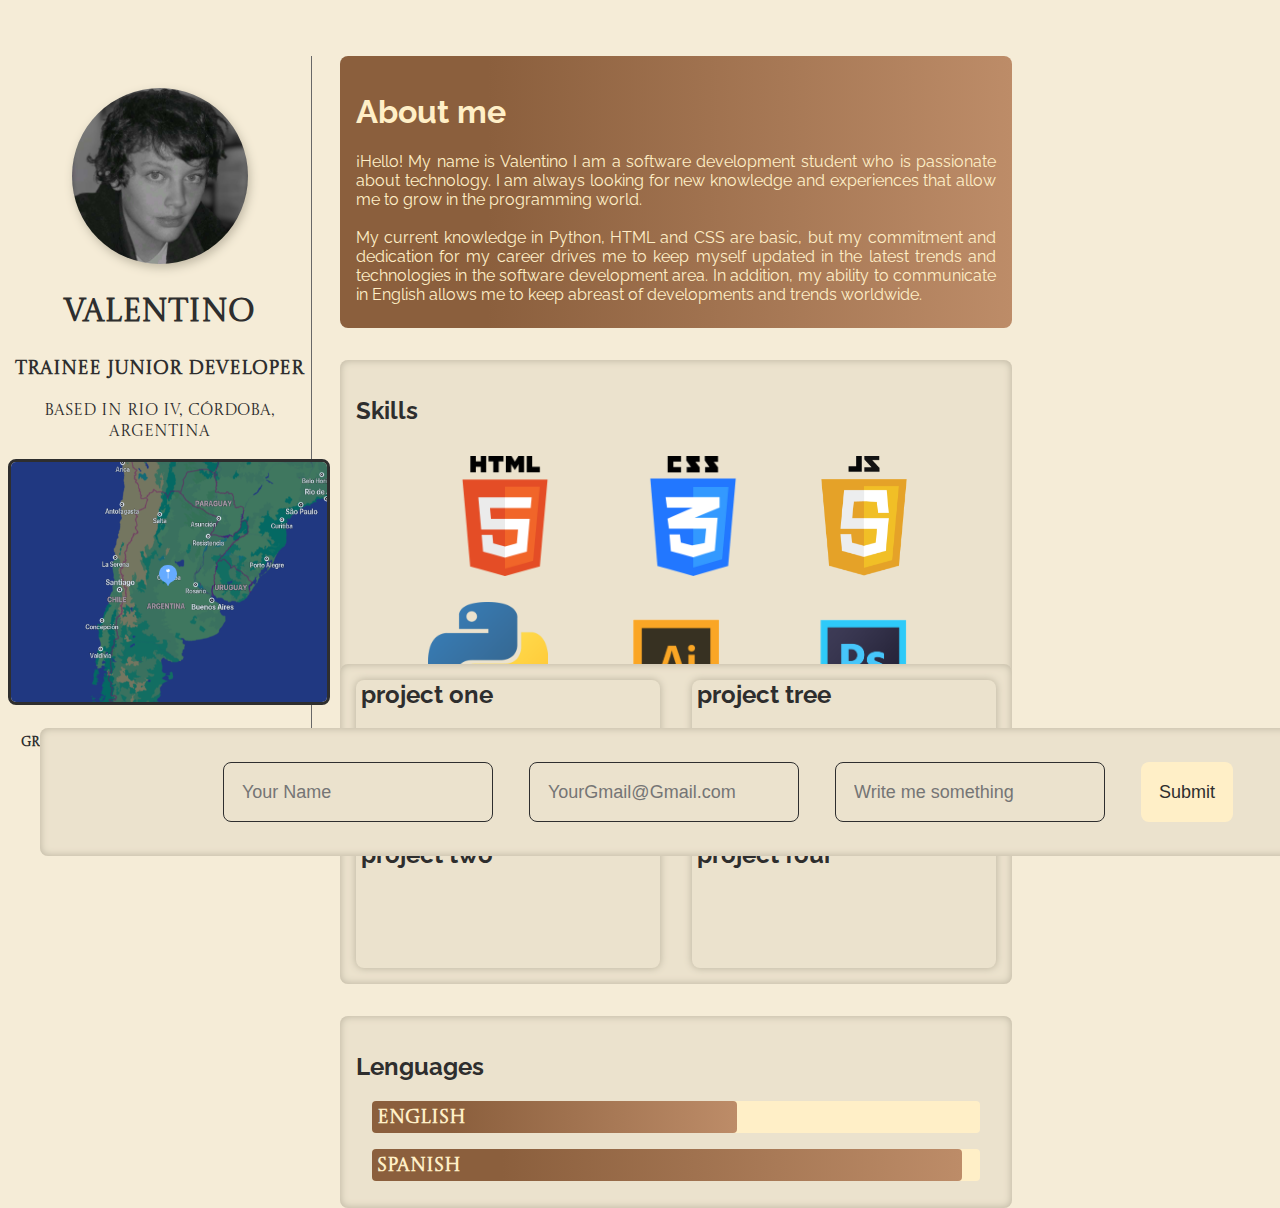
==== index.html @ 0ea02f05 "first commit" ====
<!DOCTYPE html>
<html lang="en">
<head>
    <meta charset="UTF-8">
    <link rel="stylesheet" href="estilo.css">
    <meta http-equiv="X-UA-Compatible" content="IE=edge">
    <meta name="viewport" content="width=device-width, initial-scale=1.0">
    <title>Document</title>
</head>
<body>
    <section class="principal-sections left-section">
        <img src="img/unafotomia.jpeg" class="foto-mia">
        <h1>Valentino</h1>
        <h3>trainee junior developer</h3>
        <p>based in Rio IV, Córdoba, Argentina</p>
        <img src="img/ubication.png" class="wtfisriocuarto">
        <h5>graduated from Leonardo Da Vinci high school</h5>
    </section>
    <section class="principal-sections right-section">
        <div class="principal-cards">
            <div class="cards card1">
                <h1>About me</h1>
                <p>
                    ¡Hello! My name is Valentino I am a software development student who is passionate about technology. 
                    I am always looking for new knowledge and experiences that allow me to grow in the programming world.<br><br>

                    My current knowledge in Python, HTML and CSS are basic, but my commitment and dedication for my career 
                    drives me to keep myself updated in the latest trends and technologies in the software development area. 
                    In addition, my ability to communicate in English allows me to keep abreast of developments and trends worldwide.
                </p>
            </div>
            <div class="cards card2">
                <h2>Skills</h2>
                <div class="skills">
                    <img src="img/logo_html5.png">
                    <img src="img/logo_css3.png">
                    <img src="img/logo_js.png">
                </div>
                <div class="skills">
                    <img src="img/logo_py.png">
                    <img src="img/logo_ai.png">
                    <img src="img/logo_ps.png">
                </div>
            </div>
            <div class="cards card3">
                <div>
                    <div class="project">
                        <h2>project one</h2>
                    </div>
                    <div class="project">
                        <h2>project two</h2>
                    </div>
                </div>
                <div>
                    <div class="project">
                        <h2>project tree</h2>
                    </div>
                    <div class="project">
                        <h2>project four</h2>
                    </div>
                </div>
            </div>
            <div class="cards card4">
                <h2>Lenguages</h2>
                <div class="barra"> 
                    <div class="contenido-barra-ingles"> <h3>English</h3> </div>
                </div>
                <div class="barra"> 
                    <div class="contenido-barra-español">  <h3>Spanish</h3> </div>
                </div>
            </div>
        </div>
    </section>

    <form class="cards contacto">

            <input type="text" class="cajitas" required placeholder="Your Name">

            <input type="email" class="cajitas" required placeholder="YourGmail@Gmail.com">

            <input type="text"  class="cajitas" required placeholder="Write me something">

            <input type="submit" class="cajitas submit" value="Submit">

    </form>

</body>
</html>
---- estilo.css ----
@import url('https://fonts.googleapis.com/css2?family=Castoro+Titling&family=Raleway&display=swap');

:root{
    --main-color: #8B5F3D;
    --light-main-color: #bd8c68;

    --background-color: #F5ECD7;
    --cards-background-color: #ebe2cd;

    --contrast-font-color: #2E2E2E;
    --light-font-color: #ffefc7;

    --box-shadow-color: #c2baa6;
} 

html{
    background: var(--background-color);
    color: var(--contrast-font-color);
    font-family: 'Castoro Titling', cursive;
}
.body{
    display: flex;
}

.principal-sections{
    height: 50em;
}

.left-section{
    float: left;
    width: 24%;
    align-items: center;
    text-align: center;
    margin-top: 3em;
    border-right: solid 1px rgb(104, 104, 104);
}

.foto-mia{
    height: 11em;
    width: auto;
    margin: 2em 0em 0em 0em;
    border-radius: 100%;
    filter: drop-shadow(2px 4px 5px var(--box-shadow-color));
}

.wtfisriocuarto{
    height: 15em;
    width: auto;
    border-radius: 8px;
    border: solid 3px var(--contrast-font-color);

}


.right-section{
    float: right;
    width: 75%;
    display: flex;
    padding: 2em 0em 0em 0em;
}

.cards{
    font-family: 'Raleway', sans-serif;
    margin: 1em;
    float: inline-start;
    background: var(--cards-background-color);
    border-radius: 8px;
    padding: 1em;
    /* inset | offset-x | offset-y | blur-radius | spread-radius | color */
    box-shadow: inset 0px 0px 7px 1px var(--box-shadow-color);
}

.card1{
    width: 40em;
    height: 15em;
    color:var(--light-font-color);
    text-align: justify;
    background: linear-gradient(90deg, var(--main-color) 22%, var(--light-main-color) 100%); 
    box-shadow: none;
}

.card2{
    width: 40em;
    height: 23em;

}

.skills{
    justify-content: center;
    align-items: center;
    text-align: center;
}

.card2 img{
    height: 120px;
    width: auto;
    margin: 0.7em 2em;
}

.card3{
    width: 40em;
    height: 18em;
    margin-top: -7em;
    display: flex;
    justify-content: center;
    align-items: center;
}

.project h2{
    margin: 5px 5px;
}
.project{
    box-shadow: 0px 0px 7px 1px var(--box-shadow-color);
    border-radius: 8px;
    height: 8em;
    width: 19em;
    margin: 2em 1em;

}

.card4{
    width: 40em;
    height: 10em;
}

.barra{
    font-family: 'Castoro Titling', cursive;
    color: var(--light-font-color);
    height: 2em;
    padding: 0px;
    margin: 1em;
    border-radius: 4px;
    background: var(--light-font-color);
}

.contenido-barra-ingles h3{
    margin: 0px;
    padding: 5px;
}

.contenido-barra-ingles{
    margin: 0px;
    height: 100%;
    width: 60%;
    background: var(--light-font-color);
    background: linear-gradient(90deg, var(--main-color) 22%, var(--light-main-color) 100%);
    border-radius: 4px;
}

.contenido-barra-español h3{
    margin: 0px;
    padding: 5px;
}

.contenido-barra-español{
    margin: 0px;
    height: 100%;
    width: 97%;
    background: var(--light-font-color);
    background: linear-gradient(90deg, var(--main-color) 22%, var(--light-main-color) 100%);
    border-radius: 4px;
}

.cajitas{
    border: solid 0.1px var(--contrast-font-color);
    border-radius: 8px;
    background: none;
    padding: 1em;
    margin: 1em 1em;
    color: var(--contrast-font-color);
    font-size: 18px;
}

.cajitas:focus{
    color:black;
    background-color: white;
}

.submit{
    border: none;
    background: var(--light-font-color);
}

.submit:hover{
    transform: scale(1.1);
}

.contacto{
    display: flex;
    width: 84em;
    height: 6em;
    margin: -8em 0em 0em 2em;
    justify-content: center;
}
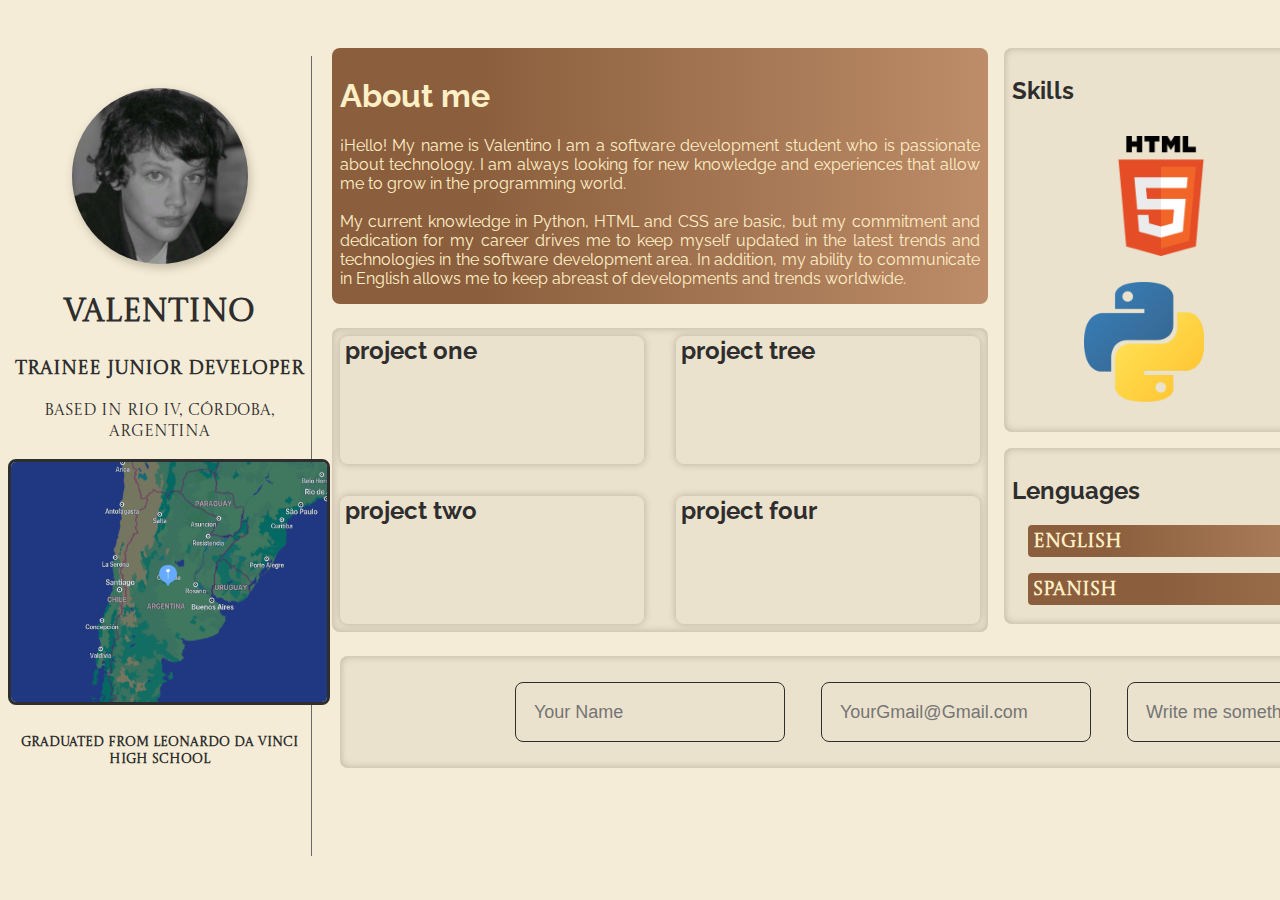
==== commit 428e4ea6: "re-organizacion de las tarjetas con dos nuevos contenedores 'separador-superior' y 'separador-inferi" ====
--- a/index.html
+++ b/index.html
@@ -1,5 +1,6 @@
 <!DOCTYPE html>
 <html lang="en">
+
 <head>
     <meta charset="UTF-8">
     <link rel="stylesheet" href="estilo.css">
@@ -7,6 +8,7 @@
     <meta name="viewport" content="width=device-width, initial-scale=1.0">
     <title>Document</title>
 </head>
+
 <body>
     <section class="principal-sections left-section">
         <img src="img/unafotomia.jpeg" class="foto-mia">
@@ -18,71 +20,87 @@
     </section>
     <section class="principal-sections right-section">
         <div class="principal-cards">
-            <div class="cards card1">
-                <h1>About me</h1>
-                <p>
-                    ¡Hello! My name is Valentino I am a software development student who is passionate about technology. 
-                    I am always looking for new knowledge and experiences that allow me to grow in the programming world.<br><br>
+            <div class="separador separador-superior">
+                <div class="cards card1">
+                    <h1>About me</h1>
+                    <p>
+                        ¡Hello! My name is Valentino I am a software development student who is passionate about technology.
+                        I am always looking for new knowledge and experiences that allow me to grow in the programming
+                        world.<br><br>
 
-                    My current knowledge in Python, HTML and CSS are basic, but my commitment and dedication for my career 
-                    drives me to keep myself updated in the latest trends and technologies in the software development area. 
-                    In addition, my ability to communicate in English allows me to keep abreast of developments and trends worldwide.
-                </p>
-            </div>
-            <div class="cards card2">
-                <h2>Skills</h2>
-                <div class="skills">
-                    <img src="img/logo_html5.png">
-                    <img src="img/logo_css3.png">
-                    <img src="img/logo_js.png">
+                        My current knowledge in Python, HTML and CSS are basic, but my commitment and dedication for my
+                        career
+                        drives me to keep myself updated in the latest trends and technologies in the software development
+                        area.
+                        In addition, my ability to communicate in English allows me to keep abreast of developments and
+                        trends worldwide.
+                    </p>
                 </div>
-                <div class="skills">
-                    <img src="img/logo_py.png">
-                    <img src="img/logo_ai.png">
-                    <img src="img/logo_ps.png">
-                </div>
-            </div>
-            <div class="cards card3">
-                <div>
-                    <div class="project">
-                        <h2>project one</h2>
+                <div class="cards card2">
+                    <h2>Skills</h2>
+                    <div class="skills">
+                        <img src="img/logo_html5.png">
+                        <img src="img/logo_css3.png">
+                        <img src="img/logo_js.png">
                     </div>
-                    <div class="project">
-                        <h2>project two</h2>
-                    </div>
-                </div>
-                <div>
-                    <div class="project">
-                        <h2>project tree</h2>
-                    </div>
-                    <div class="project">
-                        <h2>project four</h2>
+                    <div class="skills">
+                        <img src="img/logo_py.png">
+                        <img src="img/logo_ai.png">
+                        <img src="img/logo_ps.png">
                     </div>
                 </div>
             </div>
-            <div class="cards card4">
-                <h2>Lenguages</h2>
-                <div class="barra"> 
-                    <div class="contenido-barra-ingles"> <h3>English</h3> </div>
+            <div class="separador separador-inferior">
+                <div class="cards card3">
+                    <div>
+                        <div class="project">
+                            <h2>project one</h2>
+                        </div>
+                        <div class="project">
+                            <h2>project two</h2>
+                        </div>
+                    </div>
+                    <div>
+                        <div class="project">
+                            <h2>project tree</h2>
+                        </div>
+                        <div class="project">
+                            <h2>project four</h2>
+                        </div>
+                    </div>
                 </div>
-                <div class="barra"> 
-                    <div class="contenido-barra-español">  <h3>Spanish</h3> </div>
+                <div class="cards card4">
+                    <h2>Lenguages</h2>
+                    <div class="barra">
+                        <div class="contenido-barra-ingles">
+                            <h3>English</h3>
+                        </div>
+                    </div>
+                    <div class="barra">
+                        <div class="contenido-barra-español">
+                            <h3>Spanish</h3>
+                        </div>
+                    </div>
                 </div>
             </div>
+
+            <form class="cards contacto">
+
+                <input type="text" class="cajitas" required placeholder="Your Name">
+
+                <input type="email" class="cajitas" required placeholder="YourGmail@Gmail.com">
+
+                <input type="text" class="cajitas" required placeholder="Write me something">
+
+                <input type="submit" class="cajitas submit" value="Submit">
+
+            </form>
         </div>
+
     </section>
 
-    <form class="cards contacto">
 
-            <input type="text" class="cajitas" required placeholder="Your Name">
-
-            <input type="email" class="cajitas" required placeholder="YourGmail@Gmail.com">
-
-            <input type="text"  class="cajitas" required placeholder="Write me something">
-
-            <input type="submit" class="cajitas submit" value="Submit">
-
-    </form>
 
 </body>
+
 </html>--- a/estilo.css
+++ b/estilo.css
@@ -55,19 +55,28 @@
 .right-section{
     float: right;
     width: 75%;
-    display: flex;
     padding: 2em 0em 0em 0em;
 }
 
 .cards{
     font-family: 'Raleway', sans-serif;
-    margin: 1em;
+    margin: 0.5em;
     float: inline-start;
     background: var(--cards-background-color);
     border-radius: 8px;
-    padding: 1em;
+    padding: 0.5em;
     /* inset | offset-x | offset-y | blur-radius | spread-radius | color */
     box-shadow: inset 0px 0px 7px 1px var(--box-shadow-color);
+}
+
+.separador-superior{
+    display: flex;
+    float: inline-start;
+}
+
+.separador-inferior{
+    display: flex;
+    float: inline-start;
 }
 
 .card1{
@@ -189,7 +198,7 @@
     display: flex;
     width: 84em;
     height: 6em;
-    margin: -8em 0em 0em 2em;
+    margin: 1em;
     justify-content: center;
 }
 
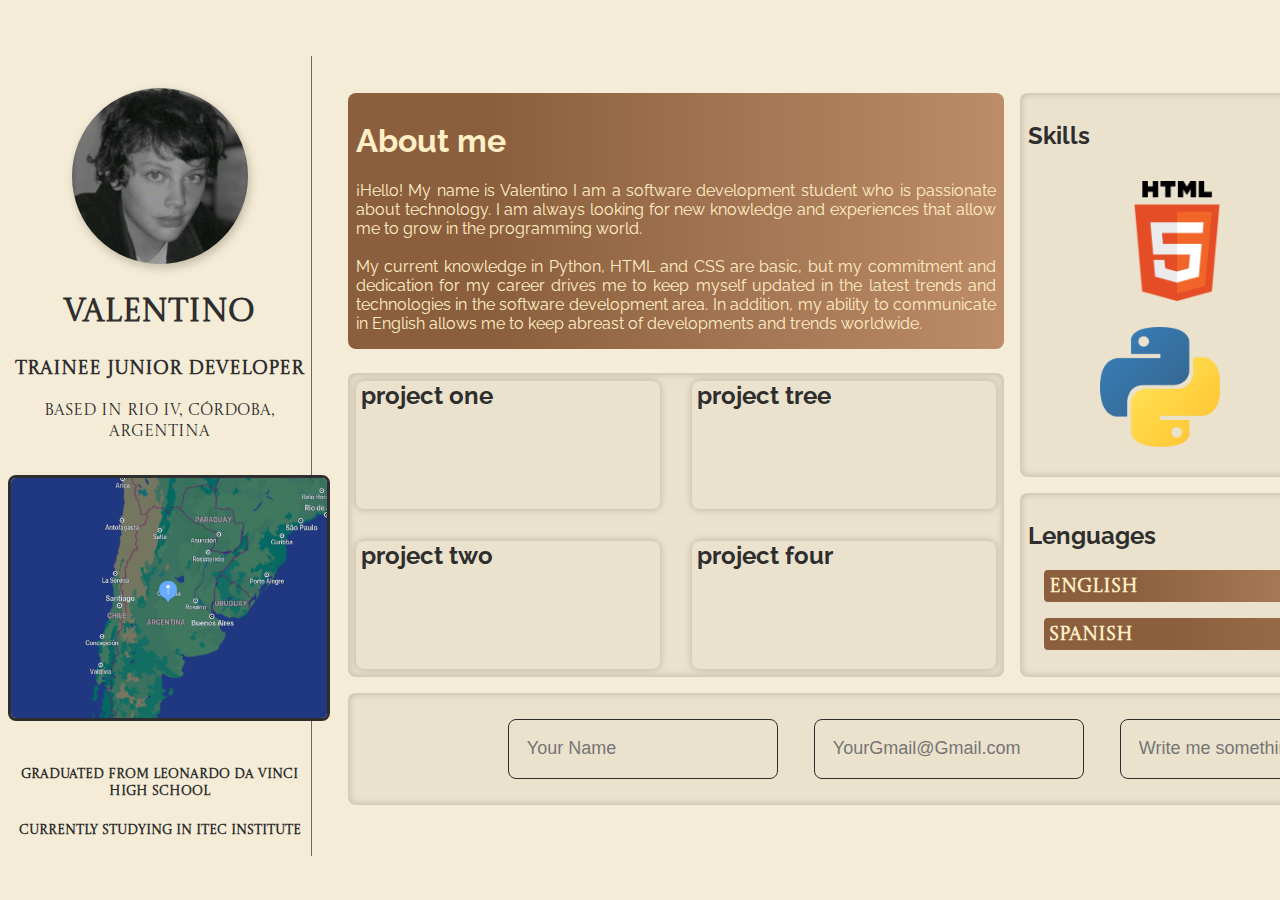
==== commit 51a2417b: "new info in header" ====
--- a/index.html
+++ b/index.html
@@ -3,7 +3,7 @@
 
 <head>
     <meta charset="UTF-8">
-    <link rel="stylesheet" href="estilo.css">
+    <link rel="stylesheet" href="estilos/estilo_index.css">
     <meta http-equiv="X-UA-Compatible" content="IE=edge">
     <meta name="viewport" content="width=device-width, initial-scale=1.0">
     <title>Document</title>
@@ -17,6 +17,7 @@
         <p>based in Rio IV, Córdoba, Argentina</p>
         <img src="img/ubication.png" class="wtfisriocuarto">
         <h5>graduated from Leonardo Da Vinci high school</h5>
+        <h5>currently studying in ITEC institute</h5>
     </section>
     <section class="principal-sections right-section">
         <div class="principal-cards">
--- a/estilos/estilo_index.css
+++ b/estilos/estilo_index.css
@@ -0,0 +1,208 @@
+@import url('https://fonts.googleapis.com/css2?family=Castoro+Titling&family=Raleway&display=swap');
+
+:root{
+    --main-color: #8B5F3D;
+    --light-main-color: #bd8c68;
+
+    --background-color: #F5ECD7;
+    --cards-background-color: #ebe2cd;
+
+    --contrast-font-color: #2E2E2E;
+    --light-font-color: #ffefc7;
+
+    --box-shadow-color: #c2baa6;
+} 
+
+html{
+    background: var(--background-color);
+    color: var(--contrast-font-color);
+    font-family: 'Castoro Titling', cursive;
+}
+.body{
+    display: flex;
+}
+
+.principal-sections{
+    height: 50em;
+}
+
+.principal-cards{
+    padding: 2.8em 0em 0em 1em;
+}
+
+.left-section{
+    float: left;
+    width: 24%;
+    align-items: center;
+    text-align: center;
+    margin-top: 3em;
+    border-right: solid 1px rgb(104, 104, 104);
+}
+
+.foto-mia{
+    height: 11em;
+    width: auto;
+    margin: 2em 0em 0em 0em;
+    border-radius: 100%;
+    filter: drop-shadow(2px 4px 5px var(--box-shadow-color));
+}
+
+.wtfisriocuarto{
+    margin: 1em 0em 1em 0em;
+    height: 15em;
+    width: auto;
+    border-radius: 8px;
+    border: solid 3px var(--contrast-font-color);
+
+}
+
+
+.right-section{
+    float: right;
+    width: 75%;
+    padding: 2em 0em 0em 0em;
+}
+
+.cards{
+    font-family: 'Raleway', sans-serif;
+    margin: 0.5em;
+    float: inline-start;
+    background: var(--cards-background-color);
+    border-radius: 8px;
+    padding: 0.5em;
+    /* inset | offset-x | offset-y | blur-radius | spread-radius | color */
+    box-shadow: inset 0px 0px 7px 1px var(--box-shadow-color);
+}
+
+.separador-superior{
+    display: flex;
+    float: inline-start;
+}
+
+.separador-inferior{
+    display: flex;
+    float: inline-start;
+}
+
+.card1{
+    width: 40em;
+    height: 15em;
+    color:var(--light-font-color);
+    text-align: justify;
+    background: linear-gradient(90deg, var(--main-color) 22%, var(--light-main-color) 100%); 
+    box-shadow: none;
+}
+
+.card2{
+    width: 40em;
+    height: 23em;
+
+}
+
+.skills{
+    justify-content: center;
+    align-items: center;
+    text-align: center;
+}
+
+.card2 img{
+    height: 120px;
+    width: auto;
+    margin: 0.7em 2em;
+}
+
+.card3{
+    width: 40em;
+    height: 18em;
+    margin-top: -7em;
+    display: flex;
+    justify-content: center;
+    align-items: center;
+}
+
+.project h2{
+    margin: 5px 5px;
+}
+.project{
+    box-shadow: 0px 0px 7px 1px var(--box-shadow-color);
+    border-radius: 8px;
+    height: 8em;
+    width: 19em;
+    margin: 2em 1em;
+
+}
+
+.card4{
+    width: 40em;
+    height: 10.5em;
+}
+
+.barra{
+    font-family: 'Castoro Titling', cursive;
+    color: var(--light-font-color);
+    height: 2em;
+    padding: 0px;
+    margin: 1em;
+    border-radius: 4px;
+    background: var(--light-font-color);
+}
+
+.contenido-barra-ingles h3{
+    margin: 0px;
+    padding: 5px;
+}
+
+.contenido-barra-ingles{
+    margin: 0px;
+    height: 100%;
+    width: 60%;
+    background: var(--light-font-color);
+    background: linear-gradient(90deg, var(--main-color) 22%, var(--light-main-color) 100%);
+    border-radius: 4px;
+}
+
+.contenido-barra-español h3{
+    margin: 0px;
+    padding: 5px;
+}
+
+.contenido-barra-español{
+    margin: 0px;
+    height: 100%;
+    width: 97%;
+    background: var(--light-font-color);
+    background: linear-gradient(90deg, var(--main-color) 22%, var(--light-main-color) 100%);
+    border-radius: 4px;
+}
+
+.cajitas{
+    border: solid 0.1px var(--contrast-font-color);
+    border-radius: 8px;
+    background: none;
+    padding: 1em;
+    margin: 1em 1em;
+    color: var(--contrast-font-color);
+    font-size: 18px;
+}
+
+.cajitas:focus{
+    color:black;
+    background-color: white;
+}
+
+.submit{
+    border: none;
+    background: var(--light-font-color);
+}
+
+.submit:hover{
+    transform: scale(1.1);
+}
+
+.contacto{
+    display: flex;
+    width: 82.1em;
+    height: 6em;
+    justify-content: center;
+}
+
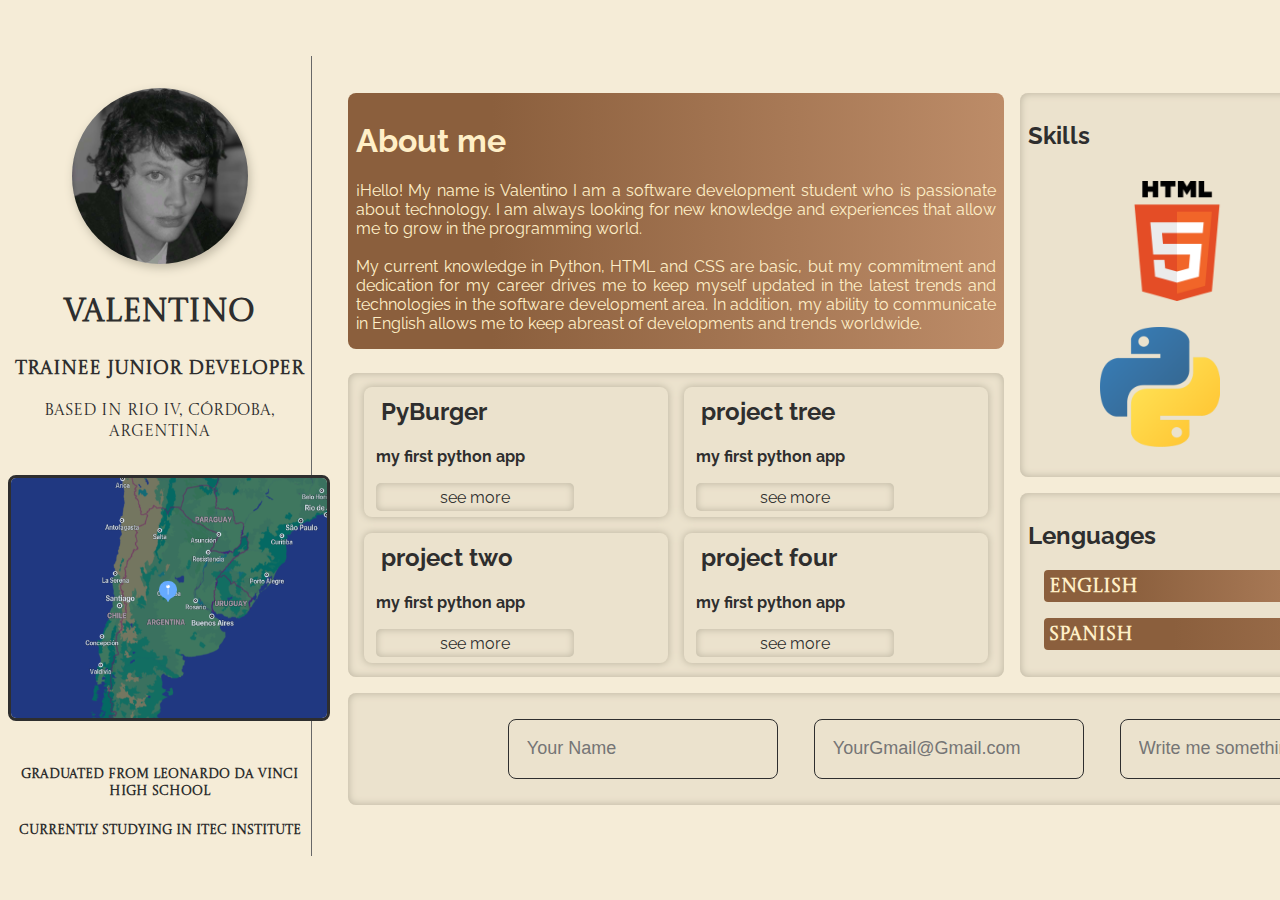
==== commit 62ad53f9: "new archive porject_one, new card desing" ====
--- a/index.html
+++ b/index.html
@@ -55,18 +55,26 @@
                 <div class="cards card3">
                     <div>
                         <div class="project">
-                            <h2>project one</h2>
+                            <h2>PyBurger</h2>
+                            <h4>my first python app</h4>
+                            <a href="project_one.html">see more</a>
                         </div>
                         <div class="project">
                             <h2>project two</h2>
+                            <h4>my first python app</h4>
+                            <a href="project_one.html">see more</a>
                         </div>
                     </div>
                     <div>
                         <div class="project">
                             <h2>project tree</h2>
+                            <h4>my first python app</h4>
+                            <a href="project_one.html">see more</a>
                         </div>
                         <div class="project">
                             <h2>project four</h2>
+                            <h4>my first python app</h4>
+                            <a href="project_one.html">see more</a>
                         </div>
                     </div>
                 </div>
--- a/estilos/estilo_index.css
+++ b/estilos/estilo_index.css
@@ -123,13 +123,27 @@
 .project h2{
     margin: 5px 5px;
 }
+
 .project{
+    padding: 5px 12px;
     box-shadow: 0px 0px 7px 1px var(--box-shadow-color);
     border-radius: 8px;
-    height: 8em;
-    width: 19em;
-    margin: 2em 1em;
-
+    height: 7.5em;
+    width: 17.5em;
+    margin: 1em 0.5em;
+}
+
+.project a{
+    text-decoration: none;
+    color: var(--contrast-font-color);
+    border-radius: 5px;
+    padding: 0.3em 4em;
+    /* inset | offset-x | offset-y | blur-radius | spread-radius | color */
+    box-shadow: inset 0px 0px 7px 1px var(--box-shadow-color);   
+}
+
+.project:hover{
+    transform: scale(1.05);
 }
 
 .card4{
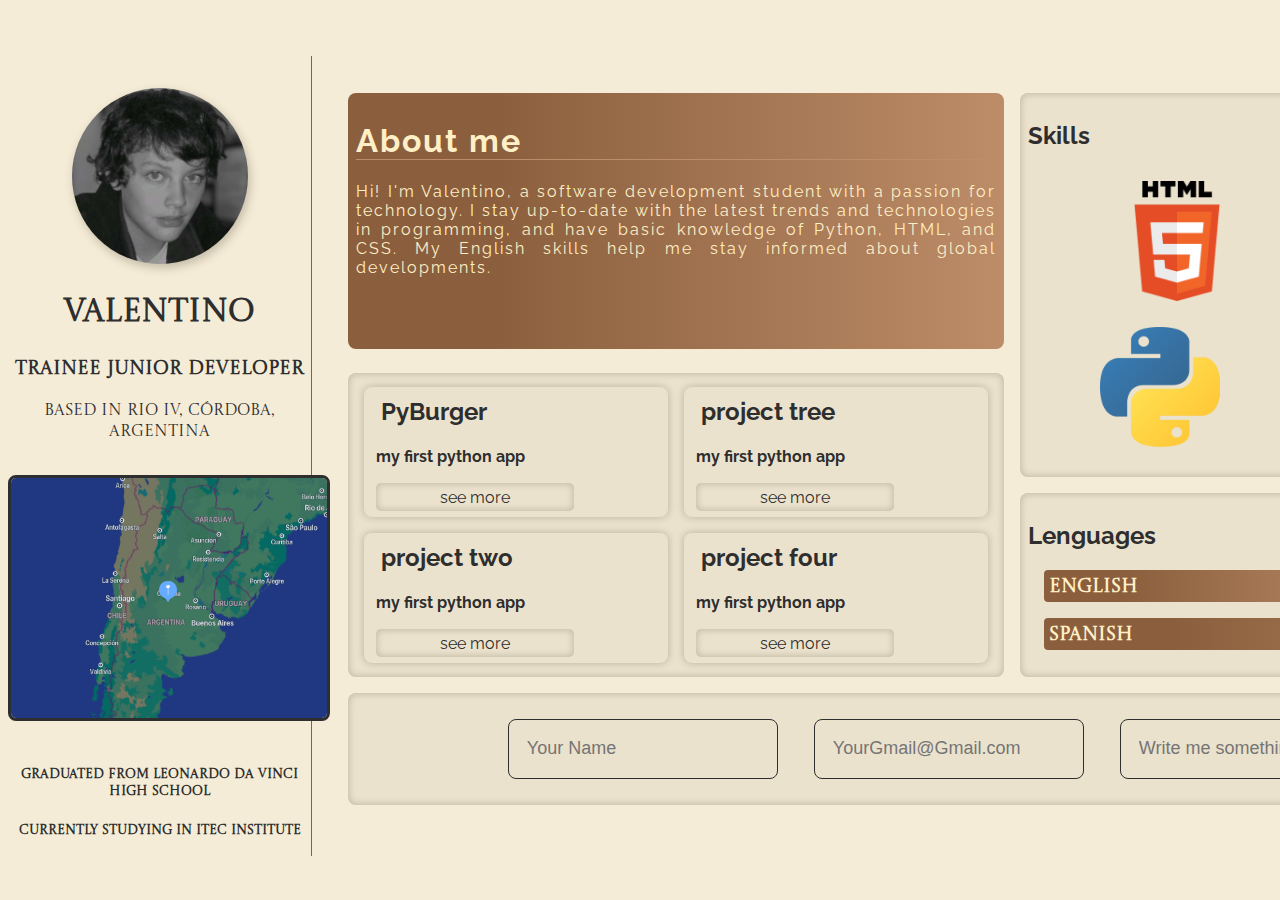
==== commit 2a7ef3dc: "nuevo archivo css para proyectos, nuevo archivo para proyecto uno" ====
--- a/index.html
+++ b/index.html
@@ -25,16 +25,10 @@
                 <div class="cards card1">
                     <h1>About me</h1>
                     <p>
-                        ¡Hello! My name is Valentino I am a software development student who is passionate about technology.
-                        I am always looking for new knowledge and experiences that allow me to grow in the programming
-                        world.<br><br>
-
-                        My current knowledge in Python, HTML and CSS are basic, but my commitment and dedication for my
-                        career
-                        drives me to keep myself updated in the latest trends and technologies in the software development
-                        area.
-                        In addition, my ability to communicate in English allows me to keep abreast of developments and
-                        trends worldwide.
+                        Hi! I'm Valentino, a software development student with a passion for technology. 
+                        I stay up-to-date with the latest trends and technologies in programming, and 
+                        have basic knowledge of Python, HTML, and CSS. My English skills help me stay 
+                        informed about global developments.
                     </p>
                 </div>
                 <div class="cards card2">
@@ -95,6 +89,7 @@
 
             <form class="cards contacto">
 
+                <label for=""> </label>
                 <input type="text" class="cajitas" required placeholder="Your Name">
 
                 <input type="email" class="cajitas" required placeholder="YourGmail@Gmail.com">
--- a/estilos/estilo_index.css
+++ b/estilos/estilo_index.css
@@ -91,6 +91,11 @@
     text-align: justify;
     background: linear-gradient(90deg, var(--main-color) 22%, var(--light-main-color) 100%); 
     box-shadow: none;
+    letter-spacing: 2px;
+}
+
+.card1 h1{
+    border-bottom: solid 1px var(--light-main-color);
 }
 
 .card2{
